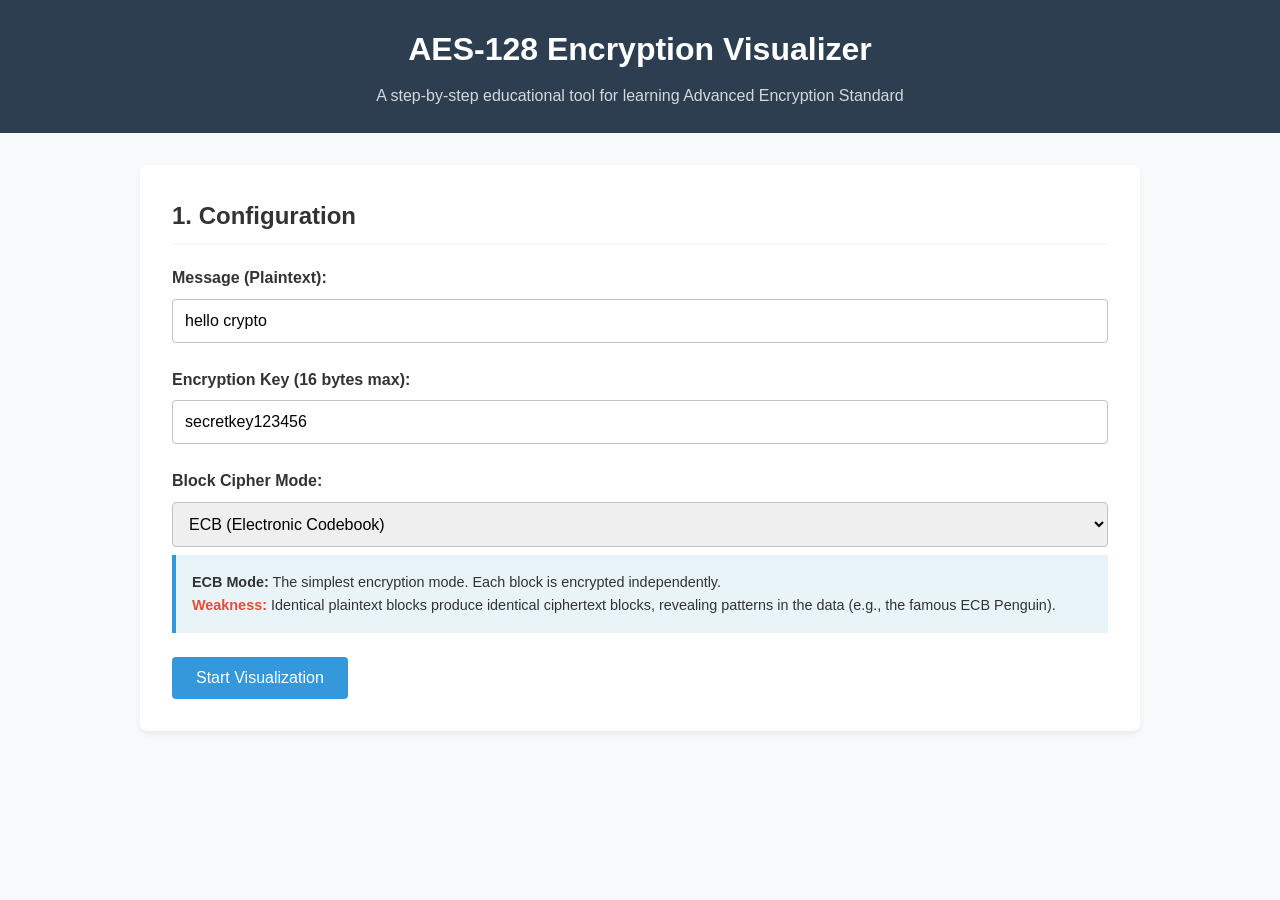
==== index.html @ 22b77146 "feat: implement AES-128 visualizer with step animations and ECB/CBC support" ====
<!DOCTYPE html>
<html lang="en">
<head>
    <meta charset="UTF-8">
    <meta name="viewport" content="width=device-width, initial-scale=1.0">
    <title>AES-128 Encryption Visualizer | CryptoLearner</title>
    <link rel="icon" href="data:,">
    <link rel="stylesheet" href="css/style.css">
</head>
<body>
    <header>
        <h1>AES-128 Encryption Visualizer</h1>
        <p>A step-by-step educational tool for learning Advanced Encryption Standard</p>
    </header>

    <main>
        <section id="config-section">
            <h2>1. Configuration</h2>
            <div class="form-group">
                <label for="message">Message (Plaintext):</label>
                <input type="text" id="message" value="hello crypto" placeholder="Enter message to encrypt">
            </div>
            
            <div class="form-group">
                <label for="key">Encryption Key (16 bytes max):</label>
                <input type="text" id="key" value="secretkey123456" placeholder="Enter secret key">
            </div>

            <div class="form-group">
                <label for="mode">Block Cipher Mode:</label>
                <select id="mode">
                    <option value="ECB">ECB (Electronic Codebook)</option>
                    <option value="CBC">CBC (Cipher Block Chaining)</option>
                </select>
                <div id="mode-explanation" class="info-box">
                    <strong>ECB Mode:</strong> The simplest encryption mode. Each block is encrypted independently. 
                    <br><span class="warning">Weakness:</span> Identical plaintext blocks produce identical ciphertext blocks, revealing patterns in the data (e.g., the famous ECB Penguin).
                </div>
            </div>

            <div class="form-group" id="iv-group" style="display: none;">
                <label for="iv">Initialization Vector (IV):</label>
                <input type="text" id="iv" value="randomiv98765432" placeholder="Enter IV">
            </div>

            <button id="start-btn">Start Visualization</button>
        </section>

        <section id="visualization-section" style="display: none;">
            <div class="controls">
                <button id="prev-btn" disabled>&laquo; Prev Step</button>
                <button id="play-pause-btn">Play Animation</button>
                <button id="next-btn">Next Step &raquo;</button>
                <button id="skip-block-btn">Skip to Next Block</button>
                <select id="jump-select">
                    <option value="">Jump to Round...</option>
                    <option value="0">Round 0 (Initial)</option>
                    <option value="1">Round 1</option>
                    <option value="2">Round 2</option>
                    <option value="3">Round 3</option>
                    <option value="10">Round 10 (Final)</option>
                </select>
                <div class="speed-control" style="display: flex; align-items: center; gap: 0.5rem; border-left: 2px solid #ccc; padding-left: 1rem; margin-left: 0.5rem;">
                    <label for="speed-slider" style="margin: 0;">Speed:</label>
                    <input type="range" id="speed-slider" min="0.25" max="3" step="0.25" value="0.5">
                    <span id="speed-display" style="font-weight: bold;">0.50x</span>
                </div>
            </div>

            <div id="status-panel">
                <h3 id="current-step-name">Step Name</h3>
                <p id="current-step-desc">Description goes here.</p>
                <a href="#" id="learn-more-link" target="_blank">Learn more about this step</a>
            </div>

            <div class="grid-container">
                <div class="grid-wrapper">
                    <h4>Current State (Hex)</h4>
                    <div id="state-grid" class="hex-grid">
                        <!-- 4x4 cells populated by JS -->
                    </div>
                </div>
                <div class="grid-wrapper">
                    <h4>Current State (ASCII)</h4>
                    <div id="ascii-grid" class="hex-grid">
                        <!-- 4x4 cells populated by JS -->
                    </div>
                </div>
                <div class="grid-wrapper" id="round-key-wrapper" style="display: none;">
                    <h4 id="round-key-title">Round Key Applied (Hex)</h4>
                    <div id="round-key-grid" class="hex-grid round-key-style">
                        <!-- 4x4 cells populated by JS -->
                    </div>
                </div>
            </div>
            
            <div class="progress-info">
                Block <span id="block-counter">1</span> of <span id="total-blocks">1</span>
            </div>
        </section>
    </main>

    <script src="js/aes-core.js"></script>
    <script src="js/ui.js"></script>
</body>
</html>
---- css/style.css ----
:root {
    --primary-color: #2c3e50;
    --secondary-color: #3498db;
    --bg-color: #f8f9fa;
    --cell-bg: #ffffff;
    --cell-border: #bdc3c7;
    --text-color: #333333;
    --highlight-color: #f1c40f;
}

body {
    font-family: 'Segoe UI', Tahoma, Geneva, Verdana, sans-serif;
    background-color: var(--bg-color);
    color: var(--text-color);
    line-height: 1.6;
    margin: 0;
    padding: 0;
}

header {
    background-color: var(--primary-color);
    color: white;
    padding: 1.5rem;
    text-align: center;
}

header h1 {
    margin: 0 0 0.5rem 0;
}

header p {
    margin: 0;
    opacity: 0.8;
}

main {
    max-width: 1000px;
    margin: 2rem auto;
    padding: 0 1rem;
}

section {
    background: white;
    border-radius: 8px;
    padding: 2rem;
    margin-bottom: 2rem;
    box-shadow: 0 4px 6px rgba(0,0,0,0.05);
}

h2 {
    margin-top: 0;
    border-bottom: 2px solid var(--bg-color);
    padding-bottom: 0.5rem;
}

.form-group {
    margin-bottom: 1.5rem;
}

label {
    display: block;
    font-weight: bold;
    margin-bottom: 0.5rem;
}

input[type="text"], select {
    width: 100%;
    padding: 0.75rem;
    border: 1px solid var(--cell-border);
    border-radius: 4px;
    font-size: 1rem;
    box-sizing: border-box;
}

button {
    background-color: var(--secondary-color);
    color: white;
    border: none;
    padding: 0.75rem 1.5rem;
    font-size: 1rem;
    border-radius: 4px;
    cursor: pointer;
    transition: background-color 0.2s;
}

button:hover {
    background-color: #2980b9;
}

button:disabled {
    background-color: #95a5a6;
    cursor: not-allowed;
}

.info-box {
    background-color: #e8f4f8;
    border-left: 4px solid var(--secondary-color);
    padding: 1rem;
    margin-top: 0.5rem;
    font-size: 0.9rem;
}

.warning {
    color: #e74c3c;
    font-weight: bold;
}

.controls {
    display: flex;
    gap: 1rem;
    margin-bottom: 1.5rem;
    align-items: center;
    flex-wrap: wrap;
}

#status-panel {
    background: var(--primary-color);
    color: white;
    padding: 1.5rem;
    border-radius: 8px;
    margin-bottom: 2rem;
}

#status-panel h3 {
    margin-top: 0;
    color: var(--highlight-color);
}

#status-panel a {
    color: #add8e6;
    text-decoration: underline;
}

.grid-container {
    display: flex;
    gap: 2rem;
    justify-content: center;
    flex-wrap: wrap;
}

.grid-wrapper h4 {
    text-align: center;
    margin-bottom: 0.5rem;
}

.hex-grid {
    display: grid;
    grid-template-columns: repeat(4, 60px);
    grid-template-rows: repeat(4, 60px);
    gap: 4px;
    background-color: var(--cell-border);
    padding: 4px;
    border-radius: 4px;
}

.hex-cell {
    background-color: var(--cell-bg);
    display: flex;
    align-items: center;
    justify-content: center;
    font-family: 'Courier New', Courier, monospace;
    font-weight: bold;
    font-size: 1.2rem;
    transition: background-color 0.5s ease, transform 0.5s ease;
}

.hex-cell.changed {
    background-color: var(--highlight-color);
    color: #000;
}

.progress-info {
    text-align: center;
    margin-top: 2rem;
    font-weight: bold;
    color: var(--primary-color);
}

.round-key-style .hex-cell {
    background-color: #e8f8f5;
    border-color: #1abc9c;
    color: #16a085;
}
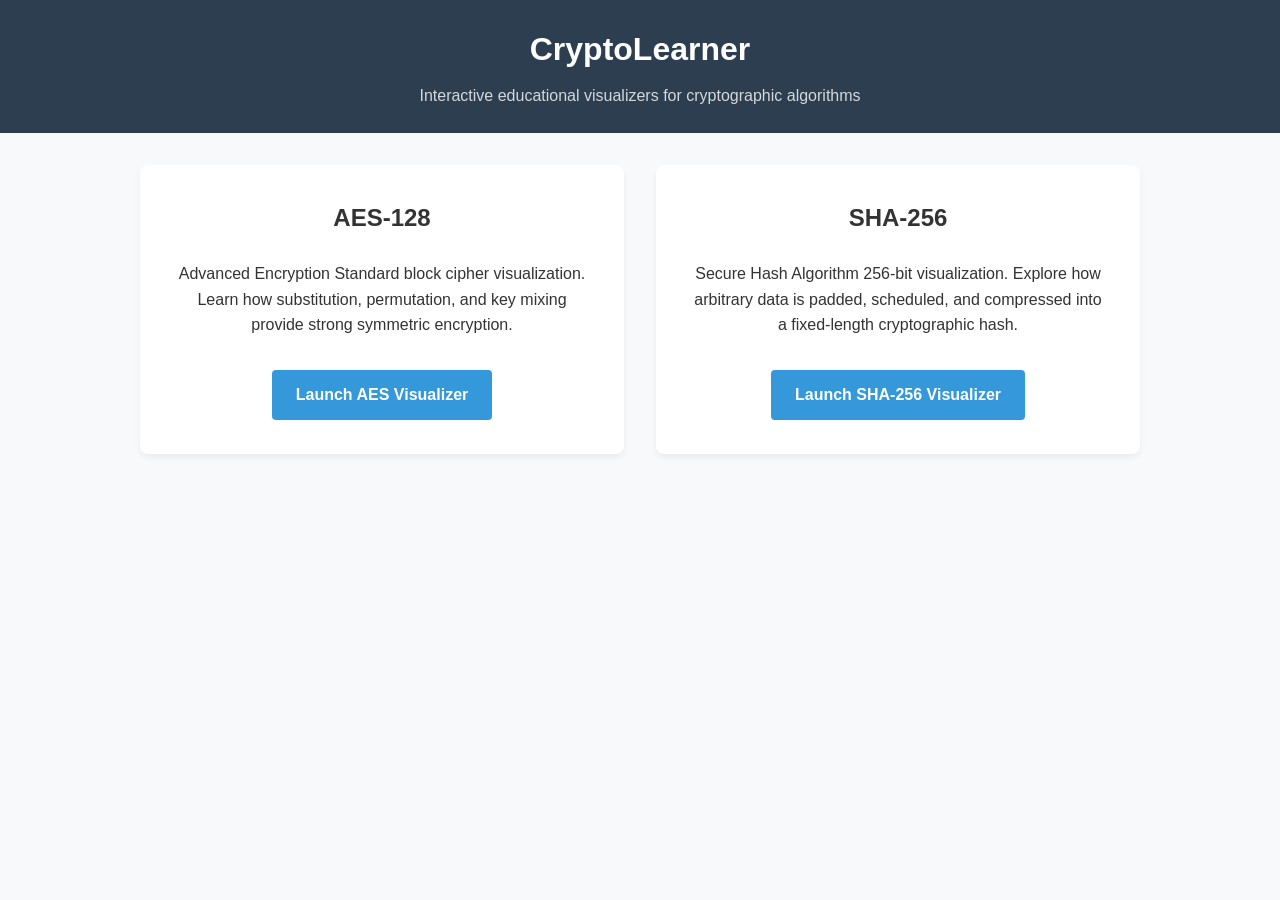
==== commit 3044bb0e: "feat: implement SHA-256 visualizer and dashboard" ====
--- a/index.html
+++ b/index.html
@@ -3,104 +3,63 @@
 <head>
     <meta charset="UTF-8">
     <meta name="viewport" content="width=device-width, initial-scale=1.0">
-    <title>AES-128 Encryption Visualizer | CryptoLearner</title>
-    <link rel="icon" href="data:,">
+    <title>CryptoLearner Dashboard</title>
     <link rel="stylesheet" href="css/style.css">
+    <style>
+        .dashboard-grid {
+            display: grid;
+            grid-template-columns: repeat(auto-fit, minmax(300px, 1fr));
+            gap: 2rem;
+            margin-top: 2rem;
+        }
+        .card {
+            background: white;
+            border-radius: 8px;
+            padding: 2rem;
+            box-shadow: 0 4px 6px rgba(0,0,0,0.05);
+            text-align: center;
+            border: 2px solid transparent;
+            transition: border-color 0.3s;
+        }
+        .card:hover {
+            border-color: var(--secondary-color);
+        }
+        .card h2 {
+            border-bottom: none;
+            margin-bottom: 1rem;
+        }
+        .card a {
+            display: inline-block;
+            margin-top: 1rem;
+            background: var(--secondary-color);
+            color: white;
+            text-decoration: none;
+            padding: 0.75rem 1.5rem;
+            border-radius: 4px;
+            font-weight: bold;
+        }
+    </style>
 </head>
 <body>
     <header>
-        <h1>AES-128 Encryption Visualizer</h1>
-        <p>A step-by-step educational tool for learning Advanced Encryption Standard</p>
+        <h1>CryptoLearner</h1>
+        <p>Interactive educational visualizers for cryptographic algorithms</p>
     </header>
 
     <main>
-        <section id="config-section">
-            <h2>1. Configuration</h2>
-            <div class="form-group">
-                <label for="message">Message (Plaintext):</label>
-                <input type="text" id="message" value="hello crypto" placeholder="Enter message to encrypt">
+        <div class="dashboard-grid">
+            <div class="card">
+                <h2>AES-128</h2>
+                <p>Advanced Encryption Standard block cipher visualization. Learn how substitution, permutation, and key mixing provide strong symmetric encryption.</p>
+                <a href="aes.html">Launch AES Visualizer</a>
             </div>
             
-            <div class="form-group">
-                <label for="key">Encryption Key (16 bytes max):</label>
-                <input type="text" id="key" value="secretkey123456" placeholder="Enter secret key">
+            <div class="card">
+                <h2>SHA-256</h2>
+                <p>Secure Hash Algorithm 256-bit visualization. Explore how arbitrary data is padded, scheduled, and compressed into a fixed-length cryptographic hash.</p>
+                <a href="sha256.html">Launch SHA-256 Visualizer</a>
             </div>
-
-            <div class="form-group">
-                <label for="mode">Block Cipher Mode:</label>
-                <select id="mode">
-                    <option value="ECB">ECB (Electronic Codebook)</option>
-                    <option value="CBC">CBC (Cipher Block Chaining)</option>
-                </select>
-                <div id="mode-explanation" class="info-box">
-                    <strong>ECB Mode:</strong> The simplest encryption mode. Each block is encrypted independently. 
-                    <br><span class="warning">Weakness:</span> Identical plaintext blocks produce identical ciphertext blocks, revealing patterns in the data (e.g., the famous ECB Penguin).
-                </div>
-            </div>
-
-            <div class="form-group" id="iv-group" style="display: none;">
-                <label for="iv">Initialization Vector (IV):</label>
-                <input type="text" id="iv" value="randomiv98765432" placeholder="Enter IV">
-            </div>
-
-            <button id="start-btn">Start Visualization</button>
-        </section>
-
-        <section id="visualization-section" style="display: none;">
-            <div class="controls">
-                <button id="prev-btn" disabled>&laquo; Prev Step</button>
-                <button id="play-pause-btn">Play Animation</button>
-                <button id="next-btn">Next Step &raquo;</button>
-                <button id="skip-block-btn">Skip to Next Block</button>
-                <select id="jump-select">
-                    <option value="">Jump to Round...</option>
-                    <option value="0">Round 0 (Initial)</option>
-                    <option value="1">Round 1</option>
-                    <option value="2">Round 2</option>
-                    <option value="3">Round 3</option>
-                    <option value="10">Round 10 (Final)</option>
-                </select>
-                <div class="speed-control" style="display: flex; align-items: center; gap: 0.5rem; border-left: 2px solid #ccc; padding-left: 1rem; margin-left: 0.5rem;">
-                    <label for="speed-slider" style="margin: 0;">Speed:</label>
-                    <input type="range" id="speed-slider" min="0.25" max="3" step="0.25" value="0.5">
-                    <span id="speed-display" style="font-weight: bold;">0.50x</span>
-                </div>
-            </div>
-
-            <div id="status-panel">
-                <h3 id="current-step-name">Step Name</h3>
-                <p id="current-step-desc">Description goes here.</p>
-                <a href="#" id="learn-more-link" target="_blank">Learn more about this step</a>
-            </div>
-
-            <div class="grid-container">
-                <div class="grid-wrapper">
-                    <h4>Current State (Hex)</h4>
-                    <div id="state-grid" class="hex-grid">
-                        <!-- 4x4 cells populated by JS -->
-                    </div>
-                </div>
-                <div class="grid-wrapper">
-                    <h4>Current State (ASCII)</h4>
-                    <div id="ascii-grid" class="hex-grid">
-                        <!-- 4x4 cells populated by JS -->
-                    </div>
-                </div>
-                <div class="grid-wrapper" id="round-key-wrapper" style="display: none;">
-                    <h4 id="round-key-title">Round Key Applied (Hex)</h4>
-                    <div id="round-key-grid" class="hex-grid round-key-style">
-                        <!-- 4x4 cells populated by JS -->
-                    </div>
-                </div>
-            </div>
-            
-            <div class="progress-info">
-                Block <span id="block-counter">1</span> of <span id="total-blocks">1</span>
-            </div>
-        </section>
+        </div>
     </main>
-
-    <script src="js/aes-core.js"></script>
-    <script src="js/ui.js"></script>
 </body>
 </html>
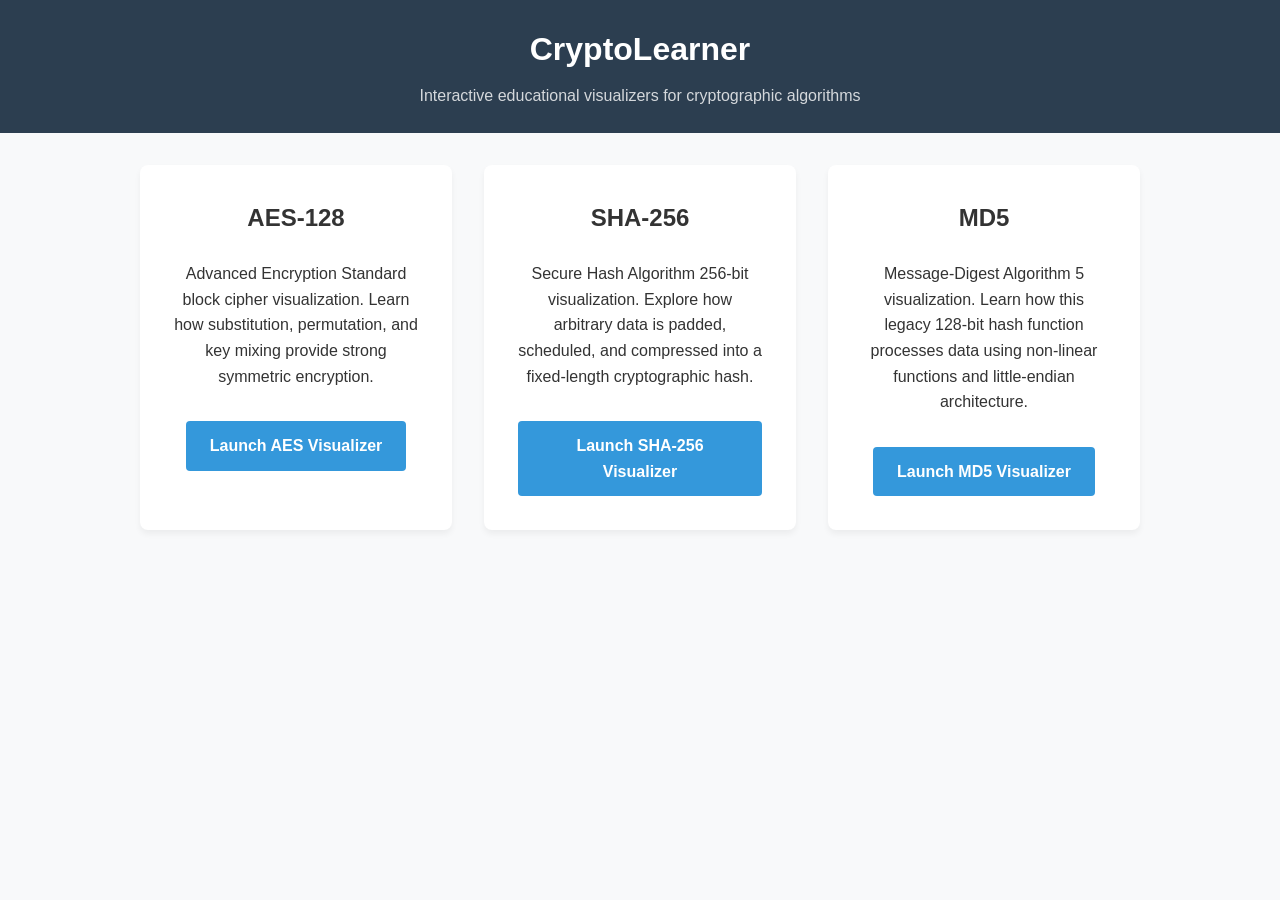
==== commit 62302cd6: "feat: implement MD5 visualizer" ====
--- a/index.html
+++ b/index.html
@@ -59,6 +59,12 @@
                 <p>Secure Hash Algorithm 256-bit visualization. Explore how arbitrary data is padded, scheduled, and compressed into a fixed-length cryptographic hash.</p>
                 <a href="sha256.html">Launch SHA-256 Visualizer</a>
             </div>
+            
+            <div class="card">
+                <h2>MD5</h2>
+                <p>Message-Digest Algorithm 5 visualization. Learn how this legacy 128-bit hash function processes data using non-linear functions and little-endian architecture.</p>
+                <a href="md5.html">Launch MD5 Visualizer</a>
+            </div>
         </div>
     </main>
 </body>
